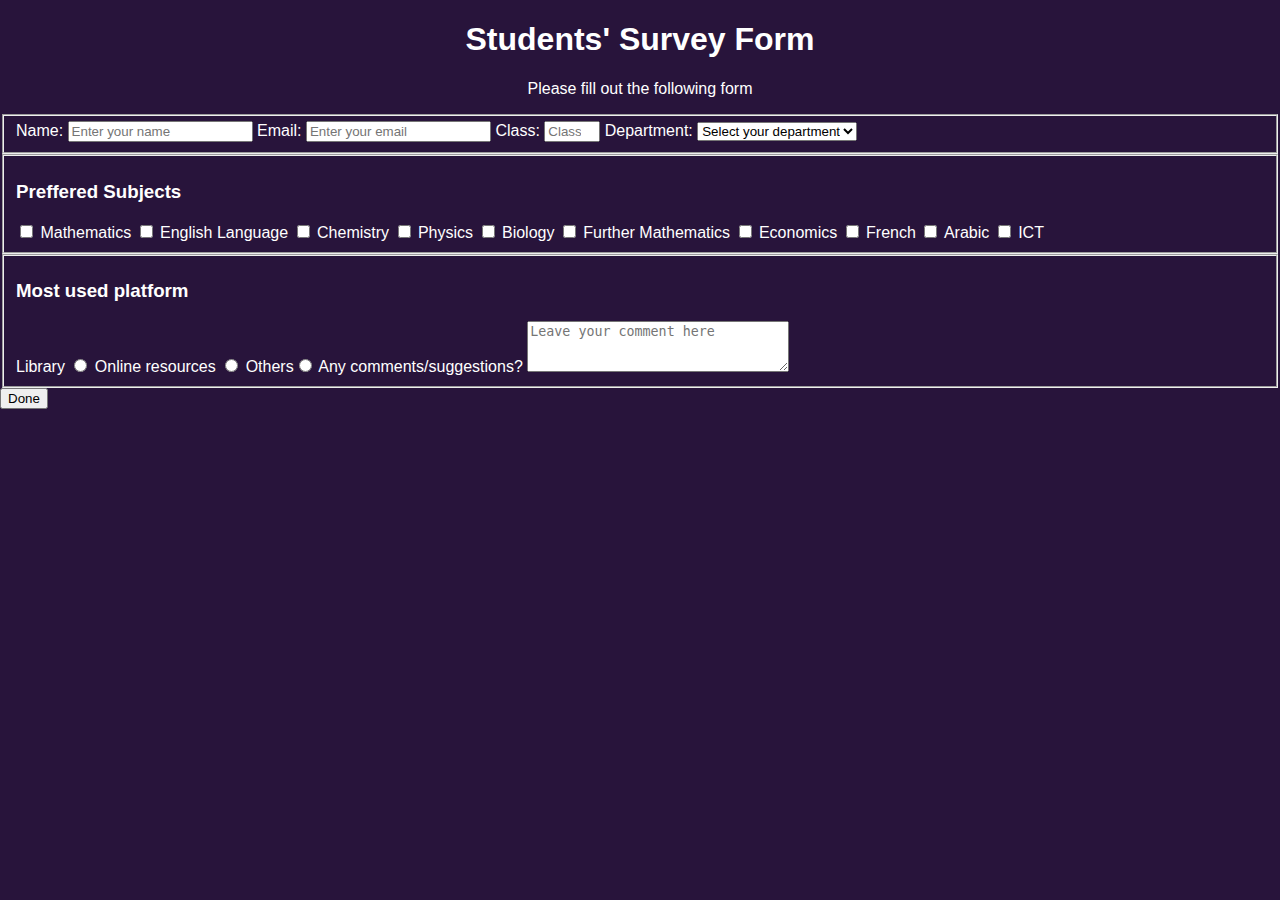
==== Survey Form Project/survey form modified/Survey Form Re-do.html @ ce797a5d "Add files via upload" ====
<!DOCTYPE html>
<html lang="en">
<head>
  <meta charset="UTF-8">
  <meta name="viewport" content="width=device-width, initial-scale=1.0">
  <link rel="stylesheet" href="styles.css">
  <title>Survey Form</title>
  <h1 id="title">
    Students' Survey Form
  </h1>
  <p id="description">
    Please fill out the following form
  </p>
</head>

  <body>

    <form id="survey-form">

      <div class="square">

    <fieldset id="field-1">

      <label id="name-label">Name:
        <input id="name" type="text" name="full-name" placeholder="Enter your name" required/>
      </label>

      <label id="email-label">Email:
        <input id="email" type="email" name="email-address" placeholder="Enter your email" required/>
      </label>

      <label id="number-label">Class:
        <input id="number" name="class" type="number" placeholder="Class" min="10" max="12"/>
      </label>

      <label>Department:
        <select id="dropdown">
          <option>Select your department</option> 
          <option>Science</option> 
          <option>Arts</option> 
          <option>Commercial</option> 
        </select>
      </label>

    </fieldset>

    <fieldset id="field-2">
      <h3> Preffered Subjects</h3>
      <label id="preffered-subs">
        <input type="checkbox" name="subjects" value="Mathematics"/> Mathematics
        <input type="checkbox" name="subjects" value="English Language"/> English Language
        <input type="checkbox" name="subjects" value="Chemistry"/> Chemistry
        <input type="checkbox" name="subjects"value="Physics"/> Physics 
        <input type="checkbox" name="subjects" value="Biology"/> Biology
        <input type="checkbox" name="subjects" value="Further Mathematics"/> Further Mathematics
        <input type="checkbox" name="subjects" value="Economics"/> Economics
        <input type="checkbox" name="subjects" value="French"/> French
        <input type="checkbox" name="subjects" value="Arabic"/> Arabic
        <input type="checkbox" name="subjects" value="ICT"/> ICT
      </label>
    </fieldset>

    <fieldset id="field-3">   
      <h3>Most used platform  </h3>  
      <label>
        Library <input type="radio" name="platform-used" value="Library"/>
        Online resources <input type="radio" name="platform-used" value="Online resources"/>
        Others<input type="radio" name="platform-used" value="Others"/>
      </label>

      <label>Any comments/suggestions?
        <textarea placeholder="Leave your comment here" rows="3" cols="30"></textarea>
      </label>
    </fieldset>

    </form>

  </body>

  <input id="submit" type="submit" value="Done"/>
</div>

</html>
---- Survey Form Project/survey form modified/styles.css ----
body {
  margin: 0;
  background-color: rgb(40, 20, 59);
  color: white;
  font-family: sans-serif;
}

#title, #description {
  text-align: center;
}
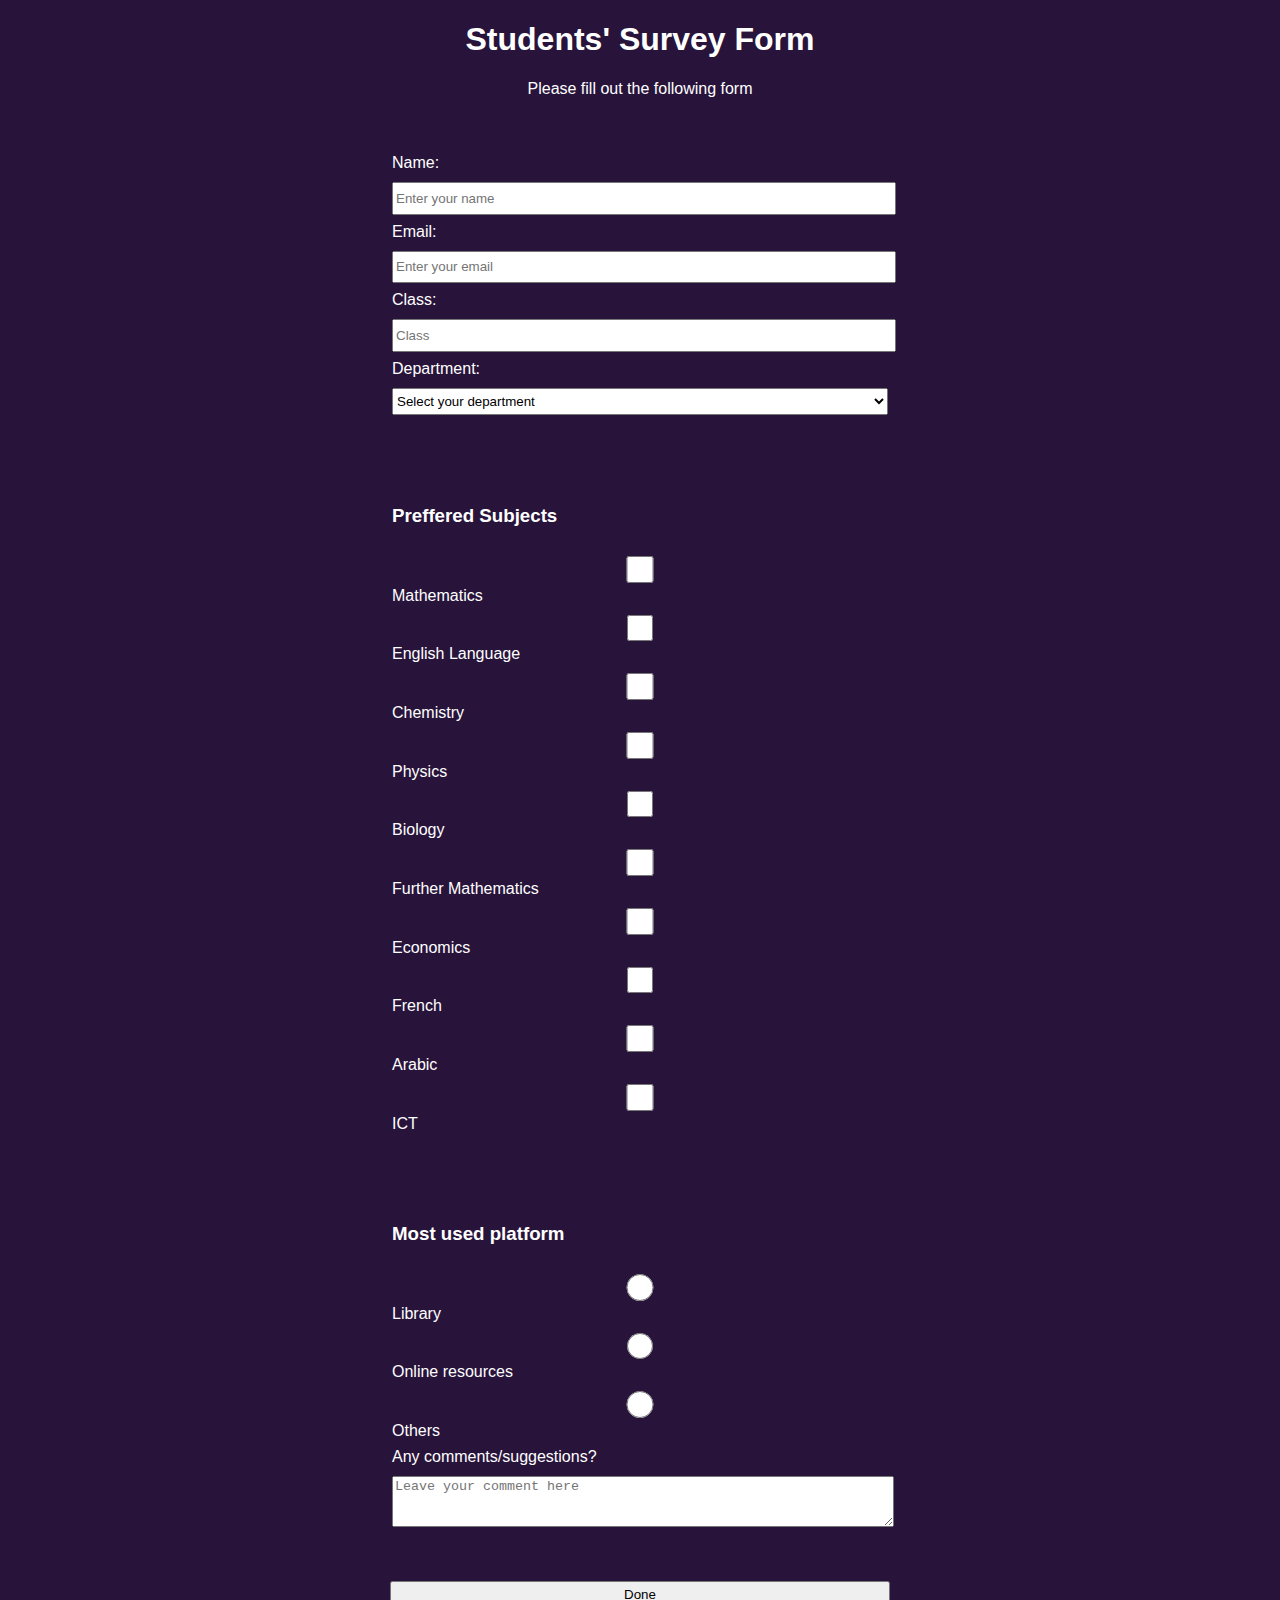
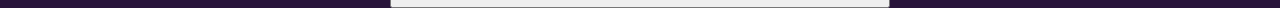
==== commit 5578eb81: "Almost done" ====
--- a/Survey Form Project/survey form modified/Survey Form Re-do.html
+++ b/Survey Form Project/survey form modified/Survey Form Re-do.html
@@ -41,38 +41,37 @@
           <option>Commercial</option> 
         </select>
       </label>
-
     </fieldset>
 
     <fieldset id="field-2">
       <h3> Preffered Subjects</h3>
       <label id="preffered-subs">
-        <input type="checkbox" name="subjects" value="Mathematics"/> Mathematics
-        <input type="checkbox" name="subjects" value="English Language"/> English Language
-        <input type="checkbox" name="subjects" value="Chemistry"/> Chemistry
-        <input type="checkbox" name="subjects"value="Physics"/> Physics 
-        <input type="checkbox" name="subjects" value="Biology"/> Biology
-        <input type="checkbox" name="subjects" value="Further Mathematics"/> Further Mathematics
-        <input type="checkbox" name="subjects" value="Economics"/> Economics
-        <input type="checkbox" name="subjects" value="French"/> French
-        <input type="checkbox" name="subjects" value="Arabic"/> Arabic
-        <input type="checkbox" name="subjects" value="ICT"/> ICT
+        <input class="inline" type="checkbox" name="subjects" value="Mathematics"/> Mathematics
+        <input class="inline" type="checkbox" name="subjects" value="English Language"/> English Language
+        <input class="inline" type="checkbox" name="subjects" value="Chemistry"/> Chemistry
+        <input class="inline" type="checkbox" name="subjects"value="Physics"/> Physics 
+        <input class="inline" type="checkbox" name="subjects" value="Biology"/> Biology
+        <input class="inline" type="checkbox" name="subjects" value="Further Mathematics"/> Further Mathematics
+        <input class="inline" type="checkbox" name="subjects" value="Economics"/> Economics
+        <input class="inline" type="checkbox" name="subjects" value="French"/> French
+        <input class="inline" type="checkbox" name="subjects" value="Arabic"/> Arabic
+        <input class="inline" type="checkbox" name="subjects" value="ICT"/> ICT
       </label>
     </fieldset>
 
     <fieldset id="field-3">   
       <h3>Most used platform  </h3>  
       <label>
-        Library <input type="radio" name="platform-used" value="Library"/>
-        Online resources <input type="radio" name="platform-used" value="Online resources"/>
-        Others<input type="radio" name="platform-used" value="Others"/>
+        <input class="inline" type="radio" name="platform-used" value="Library"/> Library 
+        <input class="inline" type="radio" name="platform-used" value="Online resources"/> Online resources
+        <input class="inline" type="radio" name="platform-used" value="Others"/> Others
       </label>
 
       <label>Any comments/suggestions?
         <textarea placeholder="Leave your comment here" rows="3" cols="30"></textarea>
       </label>
     </fieldset>
-
+     
     </form>
 
   </body>
--- a/Survey Form Project/survey form modified/styles.css
+++ b/Survey Form Project/survey form modified/styles.css
@@ -1,11 +1,37 @@
 body {
   margin: 0;
+  width: 100%;
+  height: 100vh;
   background-color: rgb(40, 20, 59);
   color: white;
   font-family: sans-serif;
+}
+
+form {
+  width: 60vw;
+  margin: 0 auto;
+  max-width: 500px;
+  min-width: 300px;
+}
+
+fieldset {
+  border: 0;
+  padding: 2rem 0;
 }
 
 #title, #description {
   text-align: center;
 }
 
+label {
+  display: block;
+  margin: 0.5rem 0;
+}
+
+input, textarea, select{
+  margin: 10px 0 0 0;
+  width: 100%;
+  min-height: 2em;
+}
+
+
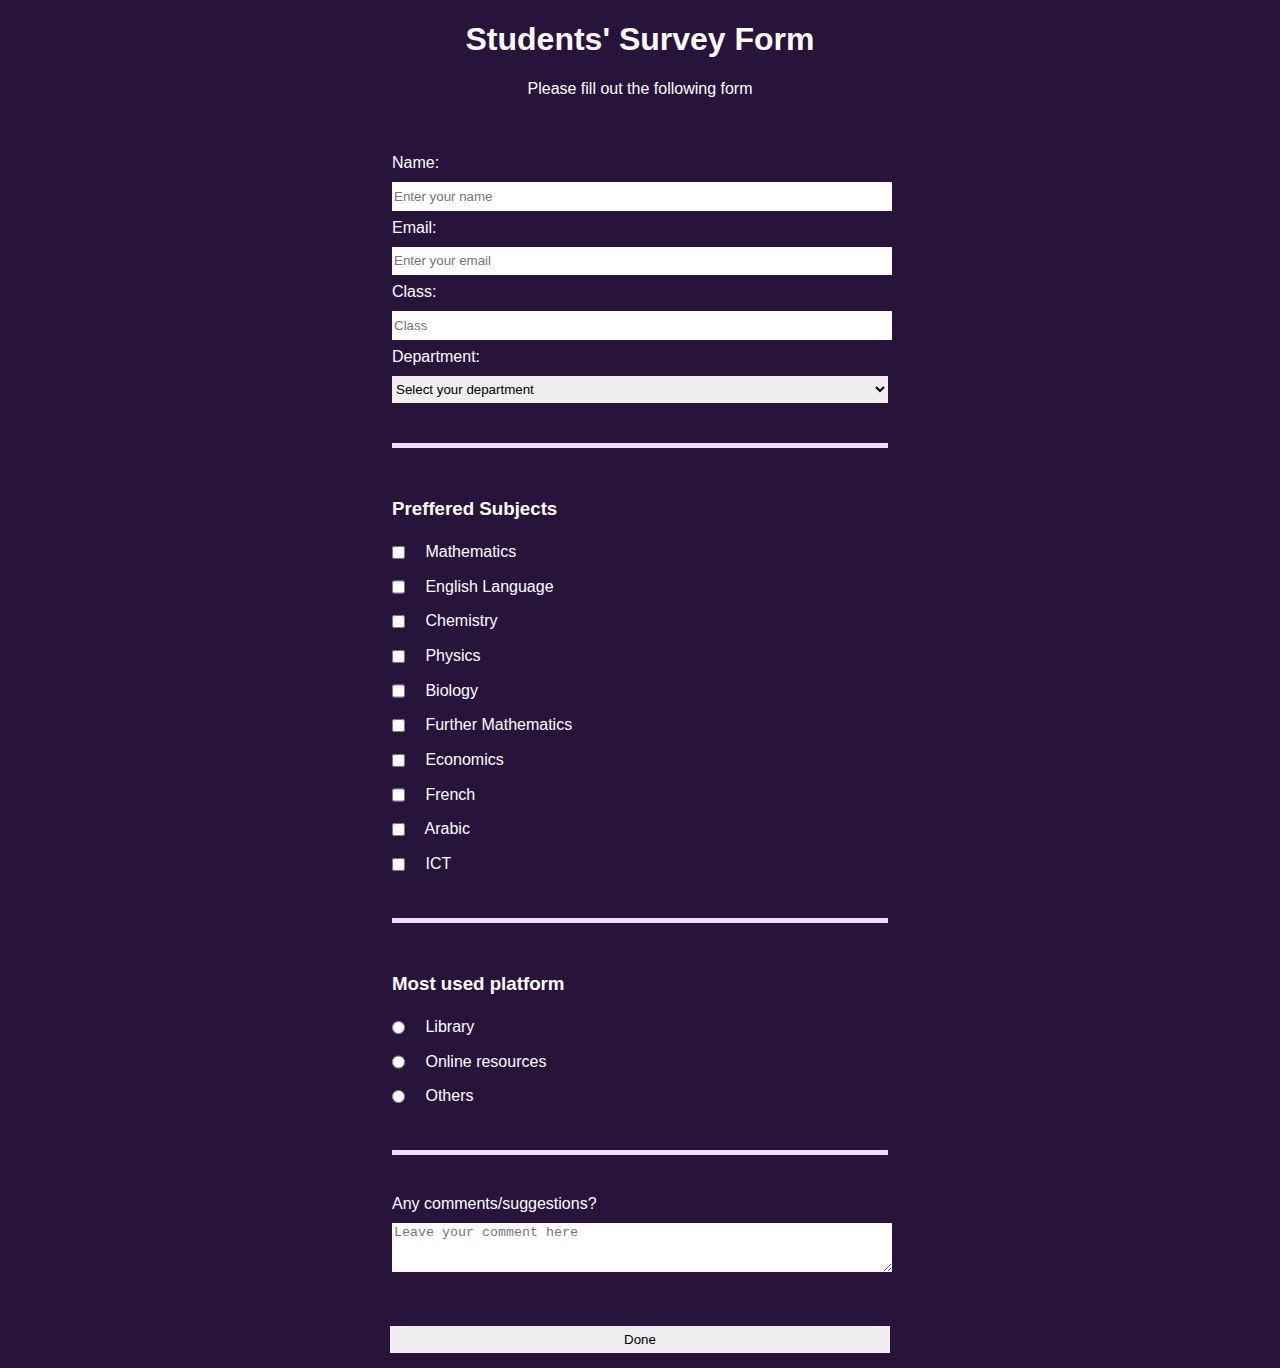
==== commit fb91f59f: "Completed" ====
--- a/Survey Form Project/survey form modified/Survey Form Re-do.html
+++ b/Survey Form Project/survey form modified/Survey Form Re-do.html
@@ -16,24 +16,22 @@
   <body>
 
     <form id="survey-form">
-
       <div class="square">
 
     <fieldset id="field-1">
-
-      <label id="name-label">Name:
+      <label for="name">Name:
         <input id="name" type="text" name="full-name" placeholder="Enter your name" required/>
       </label>
 
-      <label id="email-label">Email:
+      <label for="email">Email:
         <input id="email" type="email" name="email-address" placeholder="Enter your email" required/>
       </label>
 
-      <label id="number-label">Class:
+      <label for="number">Class:
         <input id="number" name="class" type="number" placeholder="Class" min="10" max="12"/>
       </label>
 
-      <label>Department:
+      <label for="dropdown">Department:
         <select id="dropdown">
           <option>Select your department</option> 
           <option>Science</option> 
@@ -45,33 +43,31 @@
 
     <fieldset id="field-2">
       <h3> Preffered Subjects</h3>
-      <label id="preffered-subs">
-        <input class="inline" type="checkbox" name="subjects" value="Mathematics"/> Mathematics
-        <input class="inline" type="checkbox" name="subjects" value="English Language"/> English Language
-        <input class="inline" type="checkbox" name="subjects" value="Chemistry"/> Chemistry
-        <input class="inline" type="checkbox" name="subjects"value="Physics"/> Physics 
-        <input class="inline" type="checkbox" name="subjects" value="Biology"/> Biology
-        <input class="inline" type="checkbox" name="subjects" value="Further Mathematics"/> Further Mathematics
-        <input class="inline" type="checkbox" name="subjects" value="Economics"/> Economics
-        <input class="inline" type="checkbox" name="subjects" value="French"/> French
-        <input class="inline" type="checkbox" name="subjects" value="Arabic"/> Arabic
-        <input class="inline" type="checkbox" name="subjects" value="ICT"/> ICT
-      </label>
+        <label for="Mathematics"><input class="inline" id="Mathematics" type="checkbox" name="subjects" value="Mathematics"/> Mathematics</label>
+        <label for="English Language"><input class="inline" id="English Language" type="checkbox" name="subjects" value="English Language"/> English Language</label>
+        <label for="Chemistry"><input class="inline" id="Chemistry" type="checkbox" name="subjects" value="Chemistry"/> Chemistry</label>
+        <label for="Physics"><input class="inline" id="Physics" type="checkbox" name="subjects" value="Physics"/> Physics </label>
+        <label for="Biology"><input class="inline" id="Biology" type="checkbox" name="subjects" value="Biology"/> Biology</label>
+        <label for="Further Mathematics"><input class="inline" id="Further Mathematics" type="checkbox" name="subjects" value="Further Mathematics"/> Further Mathematics</label>
+        <label for="Economics"><input class="inline" id="Economics" type="checkbox" name="subjects" value="Economics"/> Economics</label>
+        <label for="French"><input class="inline" id="French" type="checkbox" name="subjects" value="French"/> French</label>
+        <label for="Arabic"><input class="inline" id="Arabic" type="checkbox" name="subjects" value="Arabic"/> Arabic</label>
+        <label for="ICT"><input class="inline" id="ICT" type="checkbox" name="subjects" value="ICT"/> ICT</label>
     </fieldset>
 
     <fieldset id="field-3">   
       <h3>Most used platform  </h3>  
-      <label>
-        <input class="inline" type="radio" name="platform-used" value="Library"/> Library 
-        <input class="inline" type="radio" name="platform-used" value="Online resources"/> Online resources
-        <input class="inline" type="radio" name="platform-used" value="Others"/> Others
-      </label>
-
+      <label for="Library"><input class="inline" id="Library" type="radio" name="platform-used" value="Library"/> Library </label>
+       <label for="Online resources"> <input class="inline" id="Online resources" type="radio" name="platform-used" value="Online resources"/> Online resources</label>
+        <label for="Others"><input class="inline" value="Others" type="radio" name="platform-used" value="Others"/> Others</label>
+    </fieldset>
+     
+    <fieldset>
       <label>Any comments/suggestions?
         <textarea placeholder="Leave your comment here" rows="3" cols="30"></textarea>
       </label>
     </fieldset>
-     
+    
     </form>
 
   </body>
--- a/Survey Form Project/survey form modified/styles.css
+++ b/Survey Form Project/survey form modified/styles.css
@@ -17,6 +17,11 @@
 fieldset {
   border: 0;
   padding: 2rem 0;
+  border-bottom: 5px solid rgb(239, 221, 255);
+}
+
+fieldset:last-of-type{
+  border-bottom: none;
 }
 
 #title, #description {
@@ -32,6 +37,17 @@
   margin: 10px 0 0 0;
   width: 100%;
   min-height: 2em;
+  border: 0;
 }
 
+.inline {
+  vertical-align: middle;
+  position: relative ;
+  margin: 0 1rem 0 0;
+  display: inline;
+  width: unset;
+}
 
+input[type="submit"] {
+  margin-bottom: 15px;
+}